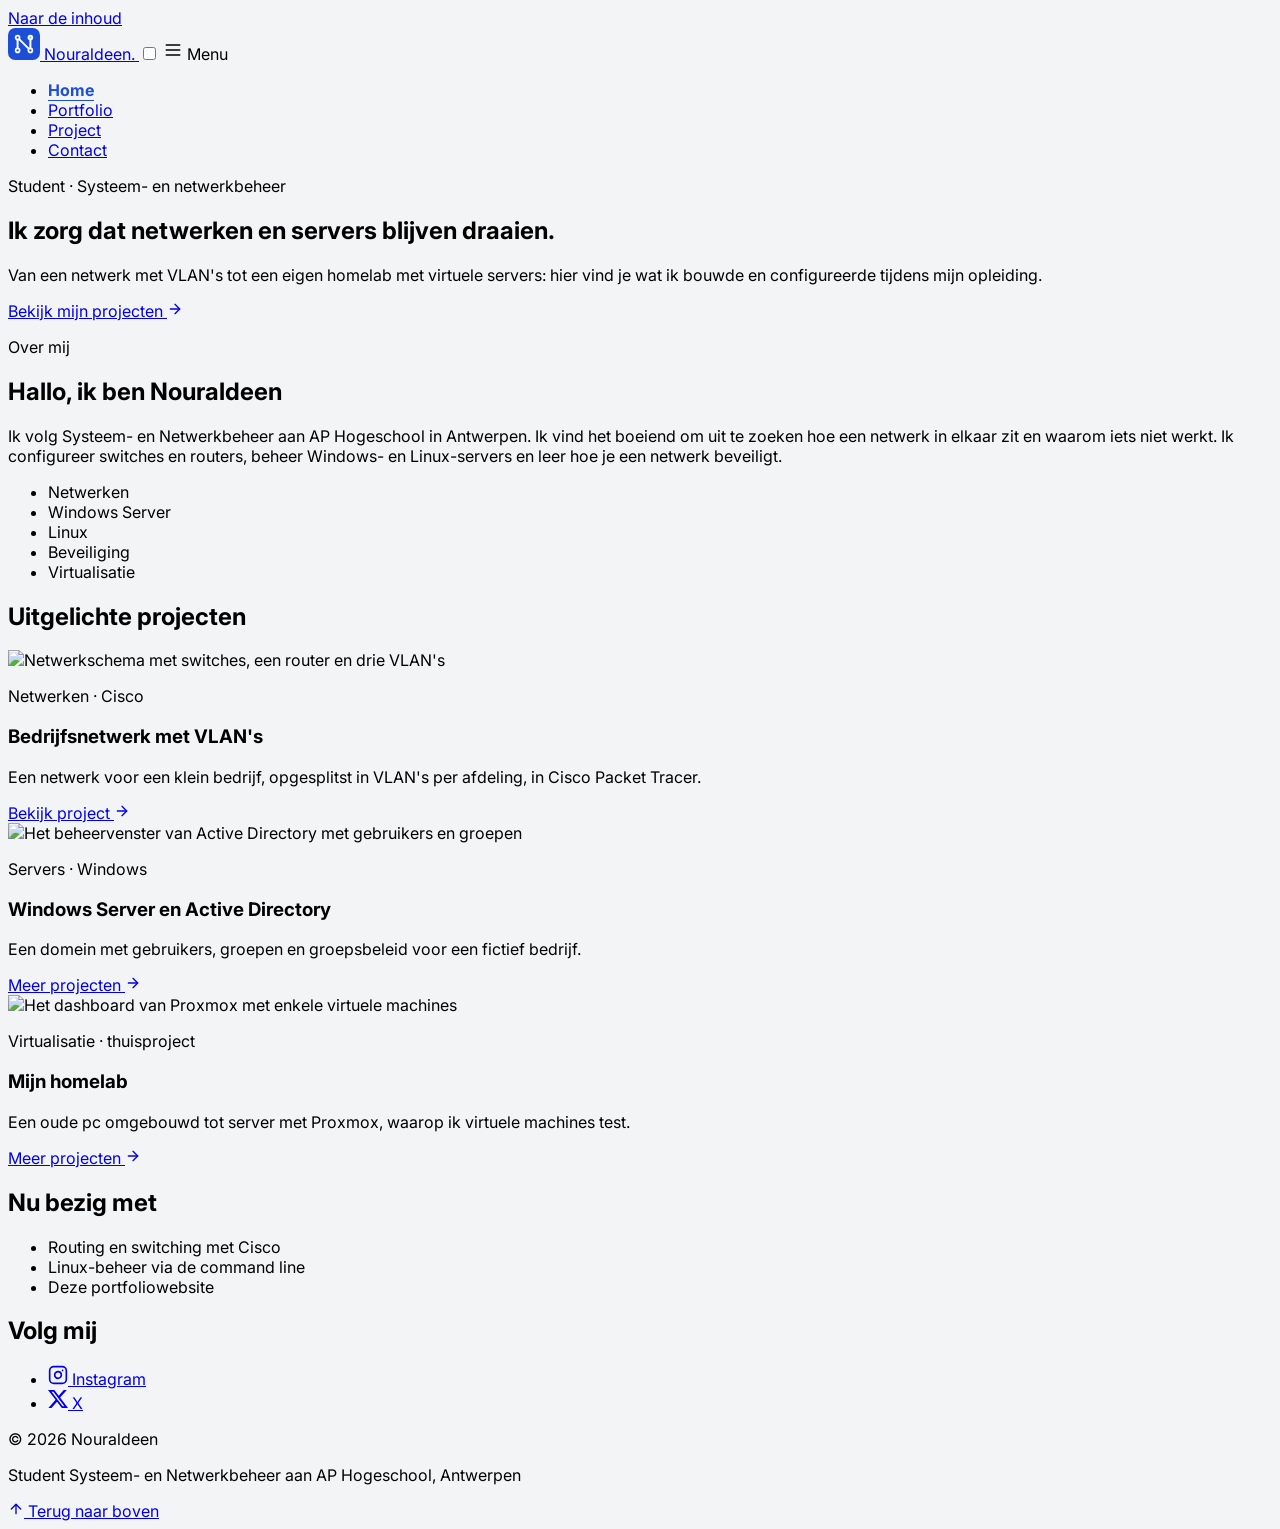
==== index.html @ 3467902a "Mijn portfolio" ====
<!DOCTYPE html>
<html lang="nl-BE">
<head>
    <meta charset="UTF-8">
    <meta name="viewport" content="width=device-width, initial-scale=1.0">
    <title>Home — Nouraldeen</title>
    <link rel="icon" href="images/logo.svg" type="image/svg+xml">
    <link rel="preconnect" href="https://fonts.googleapis.com">
    <link rel="preconnect" href="https://fonts.gstatic.com" crossorigin>
    <link href="https://fonts.googleapis.com/css2?family=Inter:wght@400;700&amp;display=swap" rel="stylesheet">
    <script src="https://cdn.jsdelivr.net/npm/@tailwindcss/browser@4"></script>
    <link rel="stylesheet" href="css/style.css">
</head>
<body>

    <a href="#inhoud" class="sr-only focus:not-sr-only focus:absolute focus:left-4 focus:top-4 focus:z-50 focus:bg-white focus:px-4 focus:py-2 focus:text-sm focus:font-bold">Naar de inhoud</a>

    <div id="top" class="w-full min-h-screen flex flex-col text-gray-800">

        <header class="flex flex-wrap items-center justify-between gap-2 px-6 py-4 bg-white border-b border-gray-300">
            <a href="index.html" class="flex items-center gap-2 text-xl font-bold tracking-tight hover:text-blue-700">
                <img src="images/logo.svg" alt="" width="32" height="32" class="w-8 h-8">
                <span>Nouraldeen<span class="text-blue-700">.</span></span>
            </a>
            <input type="checkbox" id="menu-knop" class="peer sr-only">
            <label for="menu-knop" class="md:hidden flex items-center gap-2 cursor-pointer border border-gray-300 px-3 py-2 text-sm hover:bg-gray-100">
                <svg aria-hidden="true" xmlns="http://www.w3.org/2000/svg" width="20" height="20" viewBox="0 0 24 24" fill="none" stroke="currentColor" stroke-width="2" stroke-linecap="round" stroke-linejoin="round"><line x1="4" x2="20" y1="6" y2="6"/><line x1="4" x2="20" y1="12" y2="12"/><line x1="4" x2="20" y1="18" y2="18"/></svg>
                Menu
            </label>
            <nav aria-label="Hoofdmenu" class="hidden w-full peer-checked:block md:block md:w-auto">
                <ul class="flex flex-col md:flex-row gap-1 text-sm">
                    <li><a href="index.html" aria-current="page" class="block px-3 py-2 hover:bg-gray-100 hover:text-blue-700">Home</a></li>
                    <li><a href="portfolio.html" class="block px-3 py-2 hover:bg-gray-100 hover:text-blue-700">Portfolio</a></li>
                    <li><a href="project.html" class="block px-3 py-2 hover:bg-gray-100 hover:text-blue-700">Project</a></li>
                    <li><a href="contact.html" class="block px-3 py-2 hover:bg-gray-100 hover:text-blue-700">Contact</a></li>
                </ul>
            </nav>
        </header>

        <section class="bg-[url(images/hero.jpg)] bg-cover bg-center">
            <div class="bg-blue-950/80 px-6 py-20 text-white">
                <p class="text-xs font-bold uppercase tracking-widest text-sky-300">Student · Systeem- en netwerkbeheer</p>
                <h1 class="mt-3 max-w-2xl text-4xl md:text-5xl font-bold tracking-tight">Ik zorg dat netwerken en servers <span class="text-sky-300">blijven draaien.</span></h1>
                <p class="mt-4 max-w-xl text-base text-blue-100">Van een netwerk met VLAN's tot een eigen homelab met virtuele servers: hier vind je wat ik bouwde en configureerde tijdens mijn opleiding.</p>
                <a href="portfolio.html" class="mt-6 inline-flex items-center gap-2 rounded-lg bg-sky-400 px-5 py-3 text-sm font-bold text-blue-950 hover:bg-sky-300">
                    Bekijk mijn projecten
                    <svg aria-hidden="true" xmlns="http://www.w3.org/2000/svg" width="16" height="16" viewBox="0 0 24 24" fill="none" stroke="currentColor" stroke-width="2" stroke-linecap="round" stroke-linejoin="round"><path d="M5 12h14"/><path d="m12 5 7 7-7 7"/></svg>
                </a>
            </div>
        </section>

        <div class="flex flex-col md:flex-row flex-1 bg-white">

            <main id="inhoud" class="flex-1 p-6">
                <section class="mb-10 rounded-xl border border-blue-100 bg-blue-50 p-6">
                    <p class="text-xs font-bold uppercase tracking-widest text-blue-700">Over mij</p>
                    <h2 class="mt-1 text-2xl font-bold tracking-tight">Hallo, ik ben Nouraldeen</h2>
                    <p class="mt-2 max-w-3xl text-sm leading-relaxed">Ik volg Systeem- en Netwerkbeheer aan AP Hogeschool in Antwerpen. Ik vind het boeiend om uit te zoeken hoe een netwerk in elkaar zit en waarom iets niet werkt. Ik configureer switches en routers, beheer Windows- en Linux-servers en leer hoe je een netwerk beveiligt.</p>
                    <ul class="mt-4 flex flex-wrap gap-2 text-xs font-bold">
                        <li class="rounded-full bg-sky-100 px-3 py-1 text-sky-800">Netwerken</li>
                        <li class="rounded-full bg-indigo-100 px-3 py-1 text-indigo-800">Windows Server</li>
                        <li class="rounded-full bg-emerald-100 px-3 py-1 text-emerald-800">Linux</li>
                        <li class="rounded-full bg-rose-100 px-3 py-1 text-rose-800">Beveiliging</li>
                        <li class="rounded-full bg-violet-100 px-3 py-1 text-violet-800">Virtualisatie</li>
                    </ul>
                </section>

                <section>
                    <h2 class="text-2xl font-bold tracking-tight mb-4">Uitgelichte projecten</h2>

                    <div class="grid grid-cols-1 md:grid-cols-3 gap-4">
                        <article class="overflow-hidden rounded-xl border border-gray-300 border-t-4 border-t-sky-500 flex flex-col">
                            <img src="images/project-1.jpg" alt="Netwerkschema met switches, een router en drie VLAN's" width="640" height="360"
                                 class="w-full aspect-video object-cover bg-gray-200">
                            <div class="p-4 flex flex-col gap-2 flex-1">
                                <p class="self-start rounded-full bg-sky-100 px-3 py-1 text-xs font-bold text-sky-800">Netwerken · Cisco</p>
                                <h3 class="text-base font-bold">Bedrijfsnetwerk met VLAN's</h3>
                                <p class="text-sm flex-1">Een netwerk voor een klein bedrijf, opgesplitst in VLAN's per afdeling, in Cisco Packet Tracer.</p>
                                <a href="project.html" class="self-start inline-flex items-center gap-2 rounded-lg bg-sky-700 hover:bg-sky-800 text-white text-sm px-4 py-2">
                                    Bekijk project
                                    <svg aria-hidden="true" xmlns="http://www.w3.org/2000/svg" width="16" height="16" viewBox="0 0 24 24" fill="none" stroke="currentColor" stroke-width="2" stroke-linecap="round" stroke-linejoin="round"><path d="M5 12h14"/><path d="m12 5 7 7-7 7"/></svg>
                                </a>
                            </div>
                        </article>

                        <article class="overflow-hidden rounded-xl border border-gray-300 border-t-4 border-t-indigo-500 flex flex-col">
                            <img src="images/project-2.jpg" alt="Het beheervenster van Active Directory met gebruikers en groepen" width="640" height="360"
                                 class="w-full aspect-video object-cover bg-gray-200">
                            <div class="p-4 flex flex-col gap-2 flex-1">
                                <p class="self-start rounded-full bg-indigo-100 px-3 py-1 text-xs font-bold text-indigo-800">Servers · Windows</p>
                                <h3 class="text-base font-bold">Windows Server en Active Directory</h3>
                                <p class="text-sm flex-1">Een domein met gebruikers, groepen en groepsbeleid voor een fictief bedrijf.</p>
                                <a href="portfolio.html" class="self-start inline-flex items-center gap-2 rounded-lg bg-indigo-700 hover:bg-indigo-800 text-white text-sm px-4 py-2">
                                    Meer projecten
                                    <svg aria-hidden="true" xmlns="http://www.w3.org/2000/svg" width="16" height="16" viewBox="0 0 24 24" fill="none" stroke="currentColor" stroke-width="2" stroke-linecap="round" stroke-linejoin="round"><path d="M5 12h14"/><path d="m12 5 7 7-7 7"/></svg>
                                </a>
                            </div>
                        </article>

                        <article class="overflow-hidden rounded-xl border border-gray-300 border-t-4 border-t-violet-500 flex flex-col">
                            <img src="images/project-5.jpg" alt="Het dashboard van Proxmox met enkele virtuele machines" width="640" height="360"
                                 class="w-full aspect-video object-cover bg-gray-200">
                            <div class="p-4 flex flex-col gap-2 flex-1">
                                <p class="self-start rounded-full bg-violet-100 px-3 py-1 text-xs font-bold text-violet-800">Virtualisatie · thuisproject</p>
                                <h3 class="text-base font-bold">Mijn homelab</h3>
                                <p class="text-sm flex-1">Een oude pc omgebouwd tot server met Proxmox, waarop ik virtuele machines test.</p>
                                <a href="portfolio.html" class="self-start inline-flex items-center gap-2 rounded-lg bg-violet-700 hover:bg-violet-800 text-white text-sm px-4 py-2">
                                    Meer projecten
                                    <svg aria-hidden="true" xmlns="http://www.w3.org/2000/svg" width="16" height="16" viewBox="0 0 24 24" fill="none" stroke="currentColor" stroke-width="2" stroke-linecap="round" stroke-linejoin="round"><path d="M5 12h14"/><path d="m12 5 7 7-7 7"/></svg>
                                </a>
                            </div>
                        </article>
                    </div>
                </section>
            </main>

            <aside class="md:w-1/4 p-6 bg-slate-50 border-t md:border-t-0 md:border-l border-gray-300">
                <section class="mb-6">
                    <h2 class="text-xs font-bold uppercase tracking-widest text-blue-700 mb-2">Nu bezig met</h2>
                    <ul class="text-sm space-y-2">
                        <li class="flex items-center gap-2"><span aria-hidden="true" class="h-2.5 w-2.5 shrink-0 rounded-full bg-sky-500"></span>Routing en switching met Cisco</li>
                        <li class="flex items-center gap-2"><span aria-hidden="true" class="h-2.5 w-2.5 shrink-0 rounded-full bg-emerald-500"></span>Linux-beheer via de command line</li>
                        <li class="flex items-center gap-2"><span aria-hidden="true" class="h-2.5 w-2.5 shrink-0 rounded-full bg-amber-500"></span>Deze portfoliowebsite</li>
                    </ul>
                </section>
                <section>
                    <h2 class="text-xs font-bold uppercase tracking-widest text-blue-700 mb-2">Volg mij</h2>
                    <ul class="flex gap-3">
                        <li>
                            <a href="#" class="block rounded-lg p-2 border border-gray-300 bg-white hover:bg-pink-50 hover:text-pink-700">
                                <svg aria-hidden="true" xmlns="http://www.w3.org/2000/svg" width="20" height="20" viewBox="0 0 24 24" fill="none" stroke="currentColor" stroke-width="2" stroke-linecap="round" stroke-linejoin="round"><rect width="20" height="20" x="2" y="2" rx="5" ry="5"/><path d="M16 11.37A4 4 0 1 1 12.63 8 4 4 0 0 1 16 11.37z"/><line x1="17.5" x2="17.51" y1="6.5" y2="6.5"/></svg>
                                <span class="sr-only">Instagram</span>
                            </a>
                        </li>
                        <li>
                            <a href="#" class="block rounded-lg p-2 border border-gray-300 bg-white hover:bg-gray-900 hover:text-white">
                                <svg aria-hidden="true" xmlns="http://www.w3.org/2000/svg" width="20" height="20" viewBox="0 0 24 24" fill="currentColor"><path d="M18.901 1.153h3.68l-8.04 9.19L24 22.846h-7.406l-5.8-7.584-6.638 7.584H.474l8.6-9.83L0 1.154h7.594l5.243 6.932ZM17.61 20.644h2.039L6.486 3.24H4.298Z"/></svg>
                                <span class="sr-only">X</span>
                            </a>
                        </li>
                    </ul>
                </section>
            </aside>

        </div>

        <footer class="flex flex-col sm:flex-row items-center justify-between gap-2 px-6 py-4 bg-white border-t border-gray-300 text-xs text-gray-600">
            <p>© 2026 Nouraldeen</p>
            <p>Student Systeem- en Netwerkbeheer aan AP Hogeschool, Antwerpen</p>
            <a href="#top" class="p-2 hover:text-blue-700">
                <svg aria-hidden="true" xmlns="http://www.w3.org/2000/svg" width="16" height="16" viewBox="0 0 24 24" fill="none" stroke="currentColor" stroke-width="2" stroke-linecap="round" stroke-linejoin="round"><path d="m5 12 7-7 7 7"/><path d="M12 19V5"/></svg>
                <span class="sr-only">Terug naar boven</span>
            </a>
        </footer>

    </div>

</body>
</html>
---- css/style.css ----
body {
    font-family: "Inter", system-ui, sans-serif;
    background-color: #f3f4f6;
}


nav a[aria-current="page"] {
    font-weight: 700;
    color: #1d4ed8;
    text-decoration: underline;
    text-underline-offset: 4px;
}


:focus-visible {
    outline: 3px solid #1d4ed8;
    outline-offset: 2px;
}


#menu-knop:focus-visible + label {
    outline: 3px solid #1d4ed8;
    outline-offset: 2px;
}
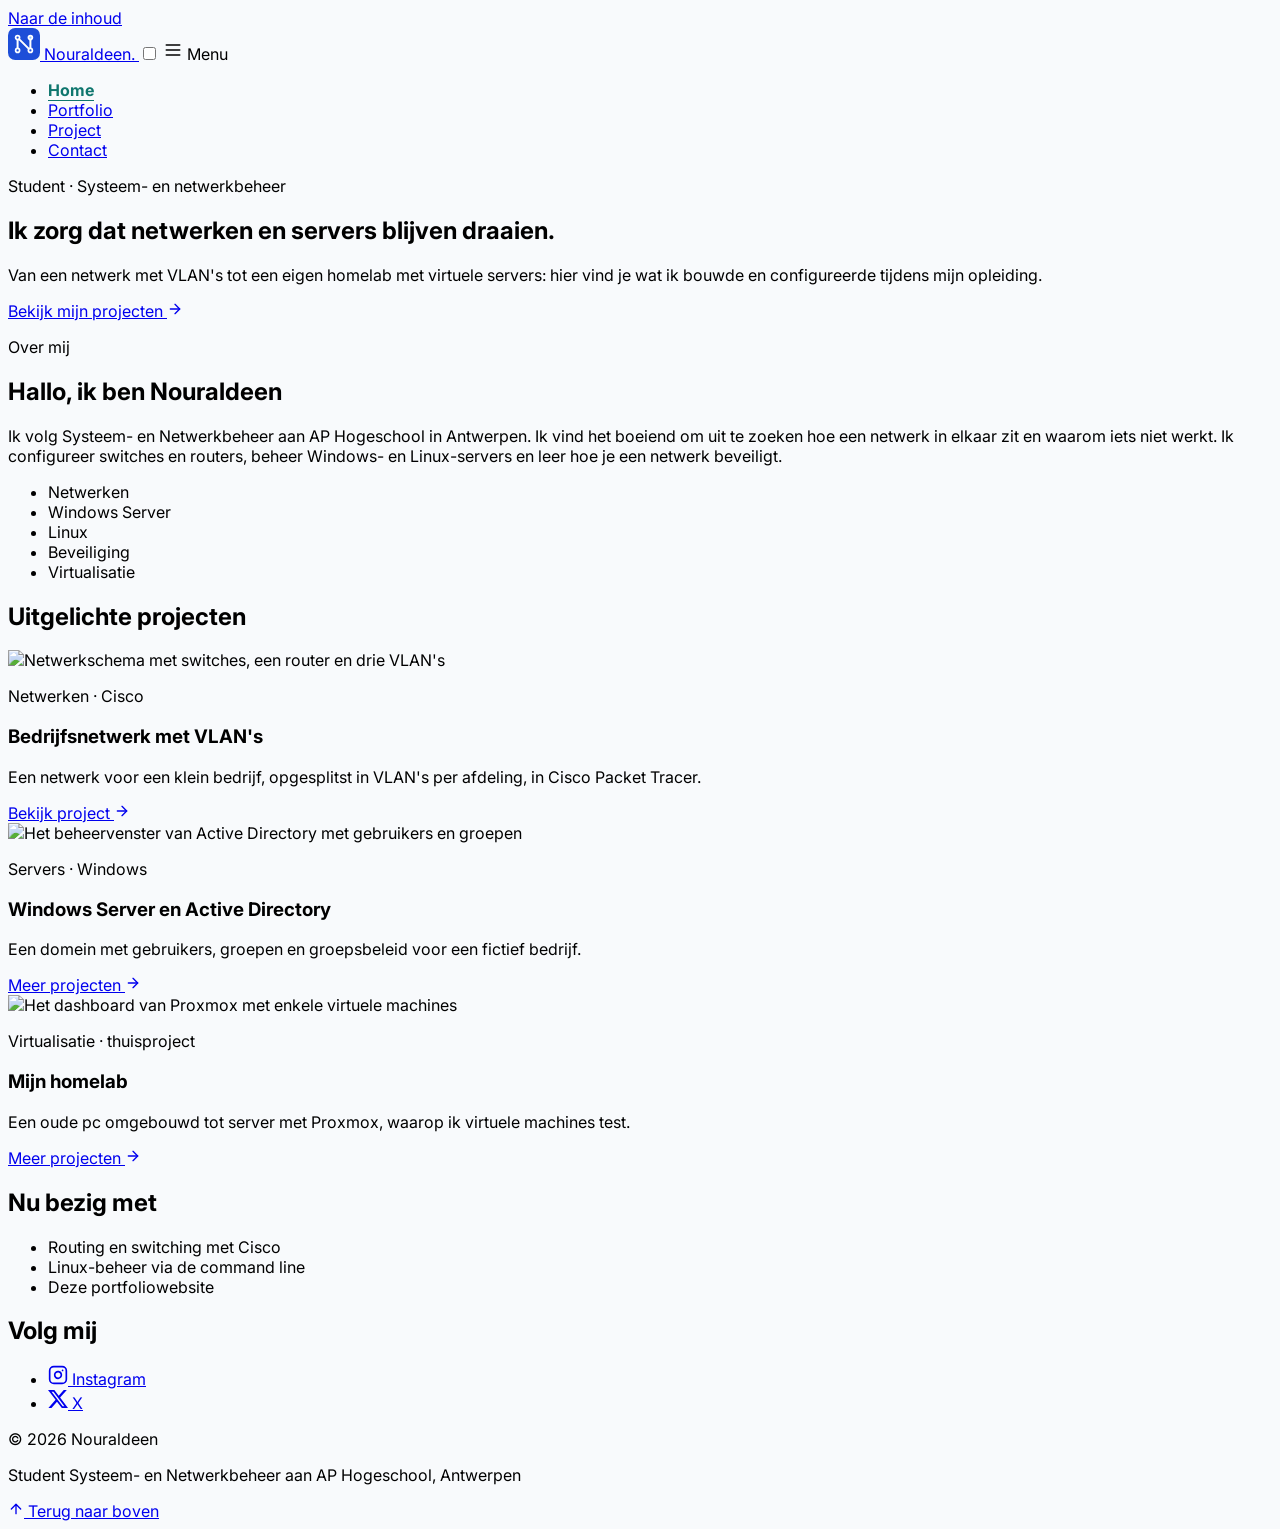
==== commit 47e35c66: "kleuren veranderd" ====
--- a/index.html
+++ b/index.html
@@ -15,34 +15,34 @@
 
     <a href="#inhoud" class="sr-only focus:not-sr-only focus:absolute focus:left-4 focus:top-4 focus:z-50 focus:bg-white focus:px-4 focus:py-2 focus:text-sm focus:font-bold">Naar de inhoud</a>
 
-    <div id="top" class="w-full min-h-screen flex flex-col text-gray-800">
+    <div id="top" class="w-full min-h-screen flex flex-col text-slate-800">
 
-        <header class="flex flex-wrap items-center justify-between gap-2 px-6 py-4 bg-white border-b border-gray-300">
-            <a href="index.html" class="flex items-center gap-2 text-xl font-bold tracking-tight hover:text-blue-700">
+        <header class="flex flex-wrap items-center justify-between gap-2 px-6 py-4 bg-white border-b border-slate-200">
+            <a href="index.html" class="flex items-center gap-2 text-xl font-bold tracking-tight hover:text-teal-700">
                 <img src="images/logo.svg" alt="" width="32" height="32" class="w-8 h-8">
-                <span>Nouraldeen<span class="text-blue-700">.</span></span>
+                <span>Nouraldeen<span class="text-teal-700">.</span></span>
             </a>
             <input type="checkbox" id="menu-knop" class="peer sr-only">
-            <label for="menu-knop" class="md:hidden flex items-center gap-2 cursor-pointer border border-gray-300 px-3 py-2 text-sm hover:bg-gray-100">
+            <label for="menu-knop" class="md:hidden flex items-center gap-2 cursor-pointer rounded-lg border border-slate-300 px-3 py-2 text-sm hover:bg-slate-100">
                 <svg aria-hidden="true" xmlns="http://www.w3.org/2000/svg" width="20" height="20" viewBox="0 0 24 24" fill="none" stroke="currentColor" stroke-width="2" stroke-linecap="round" stroke-linejoin="round"><line x1="4" x2="20" y1="6" y2="6"/><line x1="4" x2="20" y1="12" y2="12"/><line x1="4" x2="20" y1="18" y2="18"/></svg>
                 Menu
             </label>
             <nav aria-label="Hoofdmenu" class="hidden w-full peer-checked:block md:block md:w-auto">
                 <ul class="flex flex-col md:flex-row gap-1 text-sm">
-                    <li><a href="index.html" aria-current="page" class="block px-3 py-2 hover:bg-gray-100 hover:text-blue-700">Home</a></li>
-                    <li><a href="portfolio.html" class="block px-3 py-2 hover:bg-gray-100 hover:text-blue-700">Portfolio</a></li>
-                    <li><a href="project.html" class="block px-3 py-2 hover:bg-gray-100 hover:text-blue-700">Project</a></li>
-                    <li><a href="contact.html" class="block px-3 py-2 hover:bg-gray-100 hover:text-blue-700">Contact</a></li>
+                    <li><a href="index.html" aria-current="page" class="block rounded-lg px-3 py-2 hover:bg-teal-50 hover:text-teal-800">Home</a></li>
+                    <li><a href="portfolio.html" class="block rounded-lg px-3 py-2 hover:bg-teal-50 hover:text-teal-800">Portfolio</a></li>
+                    <li><a href="project.html" class="block rounded-lg px-3 py-2 hover:bg-teal-50 hover:text-teal-800">Project</a></li>
+                    <li><a href="contact.html" class="block rounded-lg px-3 py-2 hover:bg-teal-50 hover:text-teal-800">Contact</a></li>
                 </ul>
             </nav>
         </header>
 
         <section class="bg-[url(images/hero.jpg)] bg-cover bg-center">
-            <div class="bg-blue-950/80 px-6 py-20 text-white">
-                <p class="text-xs font-bold uppercase tracking-widest text-sky-300">Student · Systeem- en netwerkbeheer</p>
-                <h1 class="mt-3 max-w-2xl text-4xl md:text-5xl font-bold tracking-tight">Ik zorg dat netwerken en servers <span class="text-sky-300">blijven draaien.</span></h1>
-                <p class="mt-4 max-w-xl text-base text-blue-100">Van een netwerk met VLAN's tot een eigen homelab met virtuele servers: hier vind je wat ik bouwde en configureerde tijdens mijn opleiding.</p>
-                <a href="portfolio.html" class="mt-6 inline-flex items-center gap-2 rounded-lg bg-sky-400 px-5 py-3 text-sm font-bold text-blue-950 hover:bg-sky-300">
+            <div class="bg-slate-900/80 px-6 py-20 text-white">
+                <p class="text-xs font-bold uppercase tracking-widest text-amber-300">Student · Systeem- en netwerkbeheer</p>
+                <h1 class="mt-3 max-w-2xl text-4xl md:text-5xl font-bold tracking-tight">Ik zorg dat netwerken en servers <span class="text-teal-300">blijven draaien.</span></h1>
+                <p class="mt-4 max-w-xl text-base text-slate-200">Van een netwerk met VLAN's tot een eigen homelab met virtuele servers: hier vind je wat ik bouwde en configureerde tijdens mijn opleiding.</p>
+                <a href="portfolio.html" class="mt-6 inline-flex items-center gap-2 rounded-lg bg-amber-400 px-5 py-3 text-sm font-bold text-slate-900 hover:bg-amber-300">
                     Bekijk mijn projecten
                     <svg aria-hidden="true" xmlns="http://www.w3.org/2000/svg" width="16" height="16" viewBox="0 0 24 24" fill="none" stroke="currentColor" stroke-width="2" stroke-linecap="round" stroke-linejoin="round"><path d="M5 12h14"/><path d="m12 5 7 7-7 7"/></svg>
                 </a>
@@ -52,16 +52,16 @@
         <div class="flex flex-col md:flex-row flex-1 bg-white">
 
             <main id="inhoud" class="flex-1 p-6">
-                <section class="mb-10 rounded-xl border border-blue-100 bg-blue-50 p-6">
-                    <p class="text-xs font-bold uppercase tracking-widest text-blue-700">Over mij</p>
+                <section class="mb-10 rounded-xl border border-teal-100 bg-teal-50 p-6">
+                    <p class="text-xs font-bold uppercase tracking-widest text-teal-700">Over mij</p>
                     <h2 class="mt-1 text-2xl font-bold tracking-tight">Hallo, ik ben Nouraldeen</h2>
                     <p class="mt-2 max-w-3xl text-sm leading-relaxed">Ik volg Systeem- en Netwerkbeheer aan AP Hogeschool in Antwerpen. Ik vind het boeiend om uit te zoeken hoe een netwerk in elkaar zit en waarom iets niet werkt. Ik configureer switches en routers, beheer Windows- en Linux-servers en leer hoe je een netwerk beveiligt.</p>
                     <ul class="mt-4 flex flex-wrap gap-2 text-xs font-bold">
-                        <li class="rounded-full bg-sky-100 px-3 py-1 text-sky-800">Netwerken</li>
-                        <li class="rounded-full bg-indigo-100 px-3 py-1 text-indigo-800">Windows Server</li>
-                        <li class="rounded-full bg-emerald-100 px-3 py-1 text-emerald-800">Linux</li>
-                        <li class="rounded-full bg-rose-100 px-3 py-1 text-rose-800">Beveiliging</li>
-                        <li class="rounded-full bg-violet-100 px-3 py-1 text-violet-800">Virtualisatie</li>
+                        <li class="rounded-full bg-teal-100 px-3 py-1 text-teal-800">Netwerken</li>
+                        <li class="rounded-full bg-teal-100 px-3 py-1 text-teal-800">Windows Server</li>
+                        <li class="rounded-full bg-teal-100 px-3 py-1 text-teal-800">Linux</li>
+                        <li class="rounded-full bg-teal-100 px-3 py-1 text-teal-800">Beveiliging</li>
+                        <li class="rounded-full bg-teal-100 px-3 py-1 text-teal-800">Virtualisatie</li>
                     </ul>
                 </section>
 
@@ -69,44 +69,44 @@
                     <h2 class="text-2xl font-bold tracking-tight mb-4">Uitgelichte projecten</h2>
 
                     <div class="grid grid-cols-1 md:grid-cols-3 gap-4">
-                        <article class="overflow-hidden rounded-xl border border-gray-300 border-t-4 border-t-sky-500 flex flex-col">
+                        <article class="overflow-hidden rounded-xl border border-slate-200 border-t-4 border-t-teal-500 bg-white flex flex-col">
                             <img src="images/project-1.jpg" alt="Netwerkschema met switches, een router en drie VLAN's" width="640" height="360"
-                                 class="w-full aspect-video object-cover bg-gray-200">
+                                 class="w-full aspect-video object-cover bg-slate-200">
                             <div class="p-4 flex flex-col gap-2 flex-1">
-                                <p class="self-start rounded-full bg-sky-100 px-3 py-1 text-xs font-bold text-sky-800">Netwerken · Cisco</p>
+                                <p class="self-start rounded-full bg-teal-100 px-3 py-1 text-xs font-bold text-teal-800">Netwerken · Cisco</p>
                                 <h3 class="text-base font-bold">Bedrijfsnetwerk met VLAN's</h3>
                                 <p class="text-sm flex-1">Een netwerk voor een klein bedrijf, opgesplitst in VLAN's per afdeling, in Cisco Packet Tracer.</p>
-                                <a href="project.html" class="self-start inline-flex items-center gap-2 rounded-lg bg-sky-700 hover:bg-sky-800 text-white text-sm px-4 py-2">
+                                <a href="project.html" class="self-start inline-flex items-center gap-2 rounded-lg bg-teal-700 hover:bg-teal-800 text-white text-sm px-4 py-2">
                                     Bekijk project
-                                    <svg aria-hidden="true" xmlns="http://www.w3.org/2000/svg" width="16" height="16" viewBox="0 0 24 24" fill="none" stroke="currentColor" stroke-width="2" stroke-linecap="round" stroke-linejoin="round"><path d="M5 12h14"/><path d="m12 5 7 7-7 7"/></svg>
+                                <svg aria-hidden="true" xmlns="http://www.w3.org/2000/svg" width="16" height="16" viewBox="0 0 24 24" fill="none" stroke="currentColor" stroke-width="2" stroke-linecap="round" stroke-linejoin="round"><path d="M5 12h14"/><path d="m12 5 7 7-7 7"/></svg>
                                 </a>
                             </div>
                         </article>
 
-                        <article class="overflow-hidden rounded-xl border border-gray-300 border-t-4 border-t-indigo-500 flex flex-col">
+                        <article class="overflow-hidden rounded-xl border border-slate-200 border-t-4 border-t-teal-500 bg-white flex flex-col">
                             <img src="images/project-2.jpg" alt="Het beheervenster van Active Directory met gebruikers en groepen" width="640" height="360"
-                                 class="w-full aspect-video object-cover bg-gray-200">
+                                 class="w-full aspect-video object-cover bg-slate-200">
                             <div class="p-4 flex flex-col gap-2 flex-1">
-                                <p class="self-start rounded-full bg-indigo-100 px-3 py-1 text-xs font-bold text-indigo-800">Servers · Windows</p>
+                                <p class="self-start rounded-full bg-teal-100 px-3 py-1 text-xs font-bold text-teal-800">Servers · Windows</p>
                                 <h3 class="text-base font-bold">Windows Server en Active Directory</h3>
                                 <p class="text-sm flex-1">Een domein met gebruikers, groepen en groepsbeleid voor een fictief bedrijf.</p>
-                                <a href="portfolio.html" class="self-start inline-flex items-center gap-2 rounded-lg bg-indigo-700 hover:bg-indigo-800 text-white text-sm px-4 py-2">
+                                <a href="portfolio.html" class="self-start inline-flex items-center gap-2 rounded-lg bg-teal-700 hover:bg-teal-800 text-white text-sm px-4 py-2">
                                     Meer projecten
-                                    <svg aria-hidden="true" xmlns="http://www.w3.org/2000/svg" width="16" height="16" viewBox="0 0 24 24" fill="none" stroke="currentColor" stroke-width="2" stroke-linecap="round" stroke-linejoin="round"><path d="M5 12h14"/><path d="m12 5 7 7-7 7"/></svg>
+                                <svg aria-hidden="true" xmlns="http://www.w3.org/2000/svg" width="16" height="16" viewBox="0 0 24 24" fill="none" stroke="currentColor" stroke-width="2" stroke-linecap="round" stroke-linejoin="round"><path d="M5 12h14"/><path d="m12 5 7 7-7 7"/></svg>
                                 </a>
                             </div>
                         </article>
 
-                        <article class="overflow-hidden rounded-xl border border-gray-300 border-t-4 border-t-violet-500 flex flex-col">
+                        <article class="overflow-hidden rounded-xl border border-slate-200 border-t-4 border-t-teal-500 bg-white flex flex-col">
                             <img src="images/project-5.jpg" alt="Het dashboard van Proxmox met enkele virtuele machines" width="640" height="360"
-                                 class="w-full aspect-video object-cover bg-gray-200">
+                                 class="w-full aspect-video object-cover bg-slate-200">
                             <div class="p-4 flex flex-col gap-2 flex-1">
-                                <p class="self-start rounded-full bg-violet-100 px-3 py-1 text-xs font-bold text-violet-800">Virtualisatie · thuisproject</p>
+                                <p class="self-start rounded-full bg-teal-100 px-3 py-1 text-xs font-bold text-teal-800">Virtualisatie · thuisproject</p>
                                 <h3 class="text-base font-bold">Mijn homelab</h3>
                                 <p class="text-sm flex-1">Een oude pc omgebouwd tot server met Proxmox, waarop ik virtuele machines test.</p>
-                                <a href="portfolio.html" class="self-start inline-flex items-center gap-2 rounded-lg bg-violet-700 hover:bg-violet-800 text-white text-sm px-4 py-2">
+                                <a href="portfolio.html" class="self-start inline-flex items-center gap-2 rounded-lg bg-teal-700 hover:bg-teal-800 text-white text-sm px-4 py-2">
                                     Meer projecten
-                                    <svg aria-hidden="true" xmlns="http://www.w3.org/2000/svg" width="16" height="16" viewBox="0 0 24 24" fill="none" stroke="currentColor" stroke-width="2" stroke-linecap="round" stroke-linejoin="round"><path d="M5 12h14"/><path d="m12 5 7 7-7 7"/></svg>
+                                <svg aria-hidden="true" xmlns="http://www.w3.org/2000/svg" width="16" height="16" viewBox="0 0 24 24" fill="none" stroke="currentColor" stroke-width="2" stroke-linecap="round" stroke-linejoin="round"><path d="M5 12h14"/><path d="m12 5 7 7-7 7"/></svg>
                                 </a>
                             </div>
                         </article>
@@ -114,26 +114,26 @@
                 </section>
             </main>
 
-            <aside class="md:w-1/4 p-6 bg-slate-50 border-t md:border-t-0 md:border-l border-gray-300">
+            <aside class="md:w-1/4 p-6 bg-slate-50 border-t md:border-t-0 md:border-l border-slate-200">
                 <section class="mb-6">
-                    <h2 class="text-xs font-bold uppercase tracking-widest text-blue-700 mb-2">Nu bezig met</h2>
+                    <h2 class="text-xs font-bold uppercase tracking-widest text-teal-700 mb-2">Nu bezig met</h2>
                     <ul class="text-sm space-y-2">
-                        <li class="flex items-center gap-2"><span aria-hidden="true" class="h-2.5 w-2.5 shrink-0 rounded-full bg-sky-500"></span>Routing en switching met Cisco</li>
-                        <li class="flex items-center gap-2"><span aria-hidden="true" class="h-2.5 w-2.5 shrink-0 rounded-full bg-emerald-500"></span>Linux-beheer via de command line</li>
-                        <li class="flex items-center gap-2"><span aria-hidden="true" class="h-2.5 w-2.5 shrink-0 rounded-full bg-amber-500"></span>Deze portfoliowebsite</li>
+                        <li class="flex items-center gap-2"><span aria-hidden="true" class="h-2.5 w-2.5 shrink-0 rounded-full bg-teal-500"></span>Routing en switching met Cisco</li>
+                        <li class="flex items-center gap-2"><span aria-hidden="true" class="h-2.5 w-2.5 shrink-0 rounded-full bg-teal-500"></span>Linux-beheer via de command line</li>
+                        <li class="flex items-center gap-2"><span aria-hidden="true" class="h-2.5 w-2.5 shrink-0 rounded-full bg-teal-500"></span>Deze portfoliowebsite</li>
                     </ul>
                 </section>
                 <section>
-                    <h2 class="text-xs font-bold uppercase tracking-widest text-blue-700 mb-2">Volg mij</h2>
+                    <h2 class="text-xs font-bold uppercase tracking-widest text-teal-700 mb-2">Volg mij</h2>
                     <ul class="flex gap-3">
                         <li>
-                            <a href="#" class="block rounded-lg p-2 border border-gray-300 bg-white hover:bg-pink-50 hover:text-pink-700">
+                            <a href="#" class="block rounded-lg p-2 border border-slate-300 bg-white hover:bg-teal-50 hover:text-teal-800">
                                 <svg aria-hidden="true" xmlns="http://www.w3.org/2000/svg" width="20" height="20" viewBox="0 0 24 24" fill="none" stroke="currentColor" stroke-width="2" stroke-linecap="round" stroke-linejoin="round"><rect width="20" height="20" x="2" y="2" rx="5" ry="5"/><path d="M16 11.37A4 4 0 1 1 12.63 8 4 4 0 0 1 16 11.37z"/><line x1="17.5" x2="17.51" y1="6.5" y2="6.5"/></svg>
                                 <span class="sr-only">Instagram</span>
                             </a>
                         </li>
                         <li>
-                            <a href="#" class="block rounded-lg p-2 border border-gray-300 bg-white hover:bg-gray-900 hover:text-white">
+                            <a href="#" class="block rounded-lg p-2 border border-slate-300 bg-white hover:bg-teal-50 hover:text-teal-800">
                                 <svg aria-hidden="true" xmlns="http://www.w3.org/2000/svg" width="20" height="20" viewBox="0 0 24 24" fill="currentColor"><path d="M18.901 1.153h3.68l-8.04 9.19L24 22.846h-7.406l-5.8-7.584-6.638 7.584H.474l8.6-9.83L0 1.154h7.594l5.243 6.932ZM17.61 20.644h2.039L6.486 3.24H4.298Z"/></svg>
                                 <span class="sr-only">X</span>
                             </a>
@@ -144,10 +144,10 @@
 
         </div>
 
-        <footer class="flex flex-col sm:flex-row items-center justify-between gap-2 px-6 py-4 bg-white border-t border-gray-300 text-xs text-gray-600">
+        <footer class="flex flex-col sm:flex-row items-center justify-between gap-2 px-6 py-4 bg-slate-900 text-xs text-slate-300">
             <p>© 2026 Nouraldeen</p>
             <p>Student Systeem- en Netwerkbeheer aan AP Hogeschool, Antwerpen</p>
-            <a href="#top" class="p-2 hover:text-blue-700">
+            <a href="#top" class="p-2 hover:text-amber-300">
                 <svg aria-hidden="true" xmlns="http://www.w3.org/2000/svg" width="16" height="16" viewBox="0 0 24 24" fill="none" stroke="currentColor" stroke-width="2" stroke-linecap="round" stroke-linejoin="round"><path d="m5 12 7-7 7 7"/><path d="M12 19V5"/></svg>
                 <span class="sr-only">Terug naar boven</span>
             </a>
--- a/css/style.css
+++ b/css/style.css
@@ -1,25 +1,25 @@
-
 body {
     font-family: "Inter", system-ui, sans-serif;
-    background-color: #f3f4f6;
+    background-color: #f8fafc;
 }
-
 
 nav a[aria-current="page"] {
     font-weight: 700;
-    color: #1d4ed8;
+    color: #0f766e;
     text-decoration: underline;
     text-underline-offset: 4px;
 }
 
-
 :focus-visible {
-    outline: 3px solid #1d4ed8;
+    outline: 3px solid #0f766e;
     outline-offset: 2px;
 }
 
+#menu-knop:focus-visible + label {
+    outline: 3px solid #0f766e;
+    outline-offset: 2px;
+}
 
-#menu-knop:focus-visible + label {
-    outline: 3px solid #1d4ed8;
-    outline-offset: 2px;
-}+footer :focus-visible {
+    outline-color: #fcd34d;
+}
